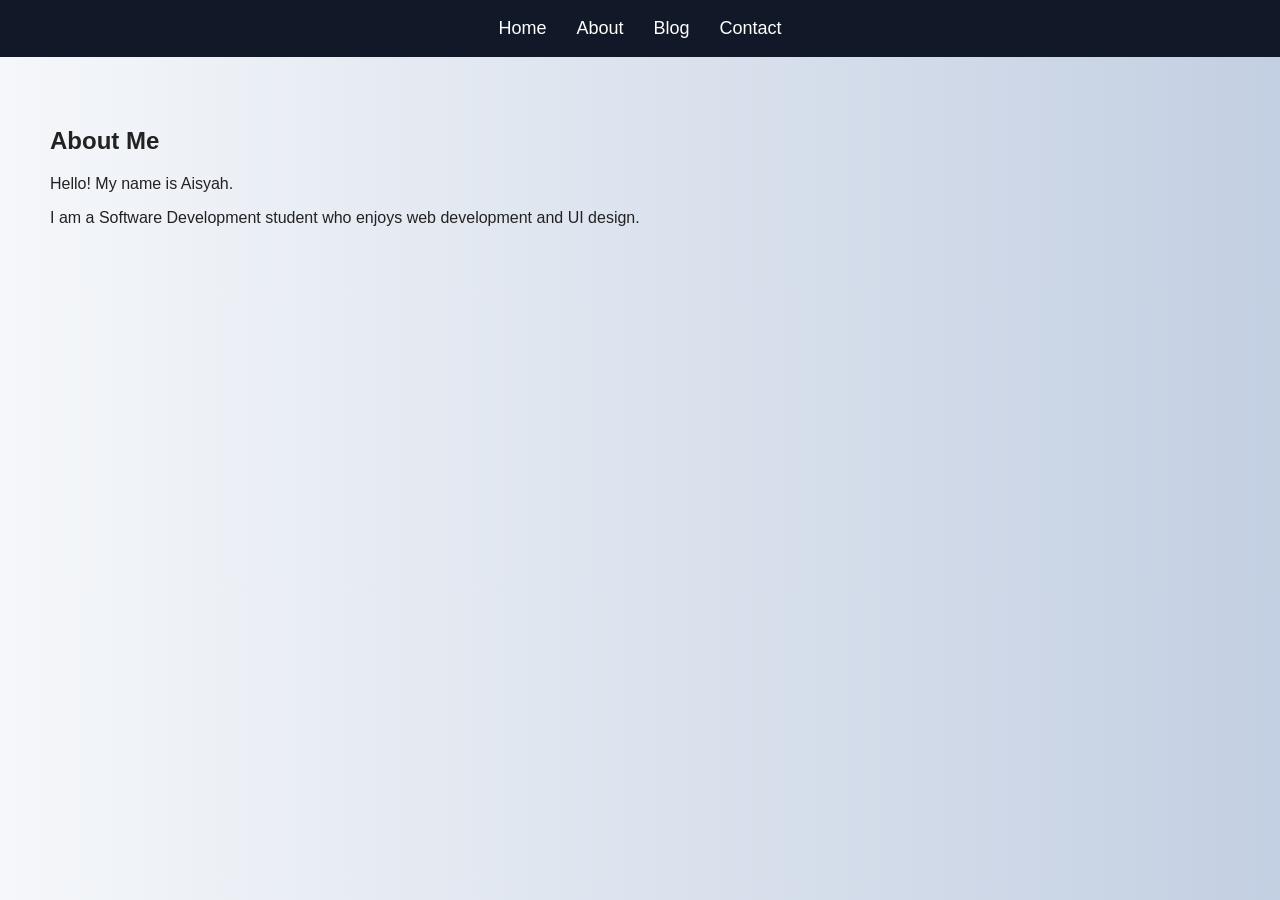
==== about.html @ bcb7bb66 "Initial commit" ====
<!DOCTYPE html>
<html>

<head>
    <title>About Me</title>

    <link rel="stylesheet" href="css/style.css">
</head>

<body>

    <nav>
        <a href="index.html">Home</a>
        <a href="about.html">About</a>
        <a href="blog.html">Blog</a>
        <a href="contact.html">Contact</a>
    </nav>

    <section>

        <h1>About Me</h1>

        <p>
            Hello! My name is Aisyah.
        </p>

        <p>
            I am a Software Development student who enjoys web development and UI design.
        </p>

    </section>

</body>

</html>
---- css/style.css ----
body{
    margin:0;
    font-family:Arial, sans-serif;
    background:linear-gradient(to right,#f5f7fa,#c3cfe2);
    color:#222;
}

/* Navbar */

nav{
    background:#111827;
    padding:18px;
    display:flex;
    justify-content:center;
    gap:30px;
}

nav a{
    color:white;
    text-decoration:none;
    font-size:18px;
    transition:0.3s;
}

nav a:hover{
    color:#60a5fa;
}

/* Hero Section */

.hero{
    text-align:center;
    padding:120px 20px;
}

.hero h1{
    font-size:60px;
    margin-bottom:20px;
}

.hero p{
    font-size:22px;
    margin-bottom:30px;
}

/* Sections */

section{
    padding:50px;
}

/* Blog Cards */

.post{
    background:white;
    padding:25px;
    margin-bottom:25px;
    border-radius:15px;
    box-shadow:0 5px 15px rgba(0,0,0,0.1);
    transition:0.3s;
}

.post:hover{
    transform:translateY(-5px);
}

/* Form */

input,
textarea{
    width:100%;
    padding:12px;
    margin-bottom:15px;
    border-radius:8px;
    border:1px solid #ccc;
}

/* Button */

button{
    background:#111827;
    color:white;
    border:none;
    padding:12px 25px;
    border-radius:8px;
    cursor:pointer;
    transition:0.3s;
}

button:hover{
    background:#2563eb;
}

/* Dark Mode */

.dark{
    background:#111827;
    color:white;
}

/* Responsive */

@media(max-width:768px){

    nav{
        flex-direction:column;
        align-items:center;
    }

    .hero h1{
        font-size:40px;
    }

}
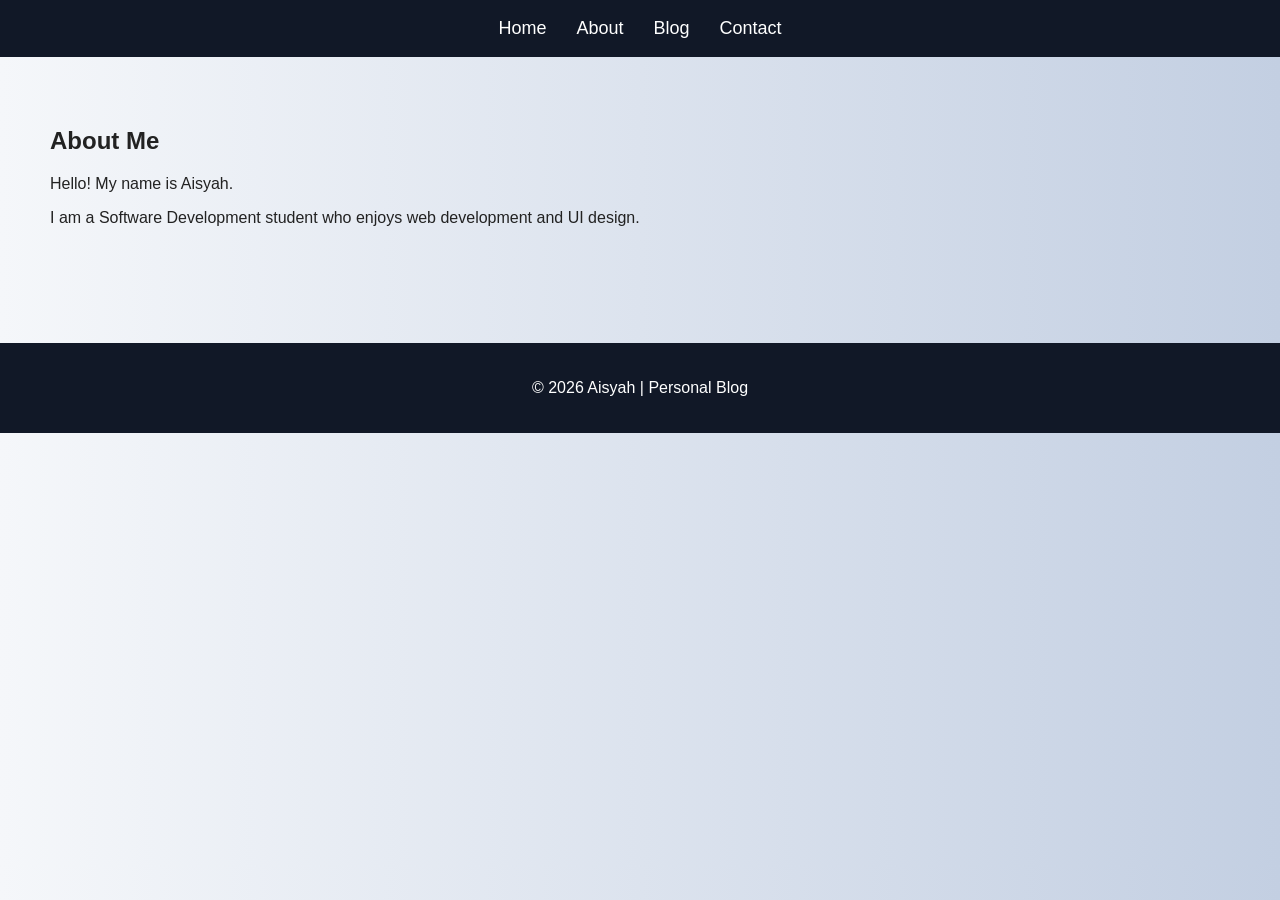
==== commit cb462f79: "Added footer section" ====
--- a/about.html
+++ b/about.html
@@ -29,6 +29,10 @@
         </p>
 
     </section>
+    
+    <footer>
+    <p>© 2026 Aisyah | Personal Blog</p>
+    </footer>
 
 </body>
 
--- a/css/style.css
+++ b/css/style.css
@@ -111,4 +111,12 @@
         font-size:40px;
     }
 
+}
+
+footer{
+    background:#111827;
+    color:white;
+    text-align:center;
+    padding:20px;
+    margin-top:50px;
 }
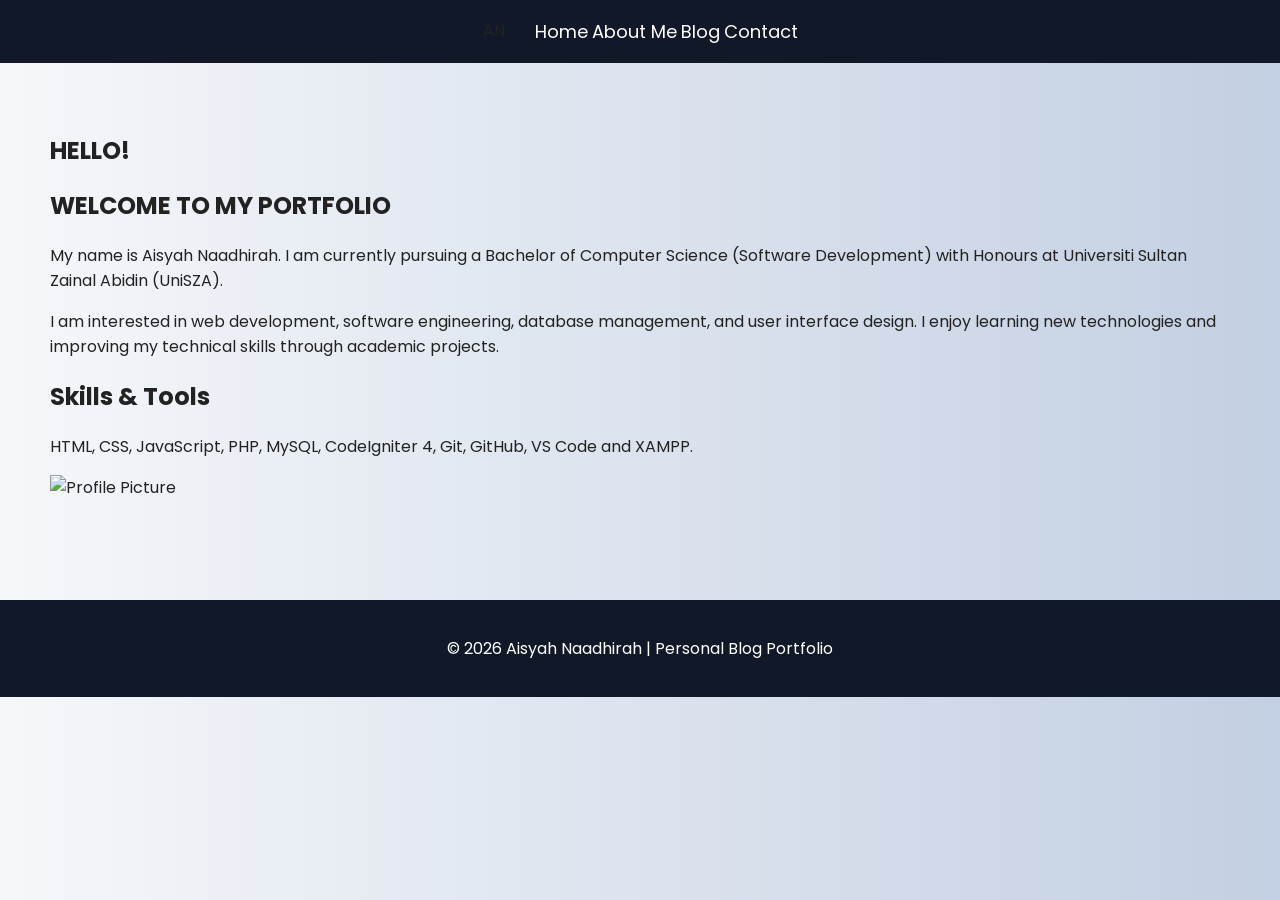
==== commit c7c34158: "Update about.html" ====
--- a/about.html
+++ b/about.html
@@ -1,39 +1,55 @@
 <!DOCTYPE html>
-<html>
-
+<html lang="en">
 <head>
-    <title>About Me</title>
-
-    <link rel="stylesheet" href="css/style.css">
+  <meta charset="UTF-8">
+  <meta name="viewport" content="width=device-width, initial-scale=1.0">
+  <title>Aisyah Naadhirah | About</title>
+  <link rel="stylesheet" href="css/style.css">
+  <script defer src="js/script.js"></script>
+  <link href="https://fonts.googleapis.com/css2?family=Poppins:wght@300;400;500;600;700;800&display=swap" rel="stylesheet">
 </head>
-
 <body>
 
-    <nav>
-        <a href="index.html">Home</a>
-        <a href="about.html">About</a>
-        <a href="blog.html">Blog</a>
-        <a href="contact.html">Contact</a>
-    </nav>
+<nav>
+  <div class="logo">AN</div>
+  <div class="nav-links">
+    <a href="index.html">Home</a>
+    <a href="about.html" class="active">About Me</a>
+    <a href="blog.html">Blog</a>
+    <a href="contact.html">Contact</a>
+  </div>
+</nav>
 
-    <section>
+<section class="page-section about-layout">
+  <div class="page-text">
+    <h1>HELLO!</h1>
+    <h2>WELCOME TO MY PORTFOLIO</h2>
 
-        <h1>About Me</h1>
+    <p>
+      My name is Aisyah Naadhirah. I am currently pursuing a Bachelor of Computer Science
+      (Software Development) with Honours at Universiti Sultan Zainal Abidin (UniSZA).
+    </p>
 
-        <p>
-            Hello! My name is Aisyah.
-        </p>
+    <p>
+      I am interested in web development, software engineering, database management,
+      and user interface design. I enjoy learning new technologies and improving my
+      technical skills through academic projects.
+    </p>
 
-        <p>
-            I am a Software Development student who enjoys web development and UI design.
-        </p>
+    <h2 class="small-title">Skills & Tools</h2>
+    <p>
+      HTML, CSS, JavaScript, PHP, MySQL, CodeIgniter 4, Git, GitHub, VS Code and XAMPP.
+    </p>
+  </div>
 
-    </section>
-    
-    <footer>
-    <p>© 2026 Aisyah | Personal Blog</p>
-    </footer>
+  <div class="about-image">
+    <img src="images/profile.jpg" alt="Profile Picture">
+  </div>
+</section>
+
+<footer>
+  <p>© 2026 Aisyah Naadhirah | Personal Blog Portfolio</p>
+</footer>
 
 </body>
-
 </html>
--- a/css/style.css
+++ b/css/style.css
@@ -1,6 +1,6 @@
 body{
     margin:0;
-    font-family:Arial, sans-serif;
+    font-family:'Poppins', sans-serif;
     background:linear-gradient(to right,#f5f7fa,#c3cfe2);
     color:#222;
 }
@@ -62,6 +62,7 @@
 
 .post:hover{
     transform:translateY(-5px);
+    box-shadow:0 10px 25px rgba(0,0,0,0.2);
 }
 
 /* Form */
@@ -119,4 +120,30 @@
     text-align:center;
     padding:20px;
     margin-top:50px;
+}
+
+.hero h1{
+    animation:fadeIn 1.5s ease;
+}
+
+.hero p{
+    animation:fadeIn 2s ease;
+}
+
+button{
+    animation:fadeIn 2.5s ease;
+}
+
+@keyframes fadeIn{
+
+    from{
+        opacity:0;
+        transform:translateY(30px);
+    }
+
+    to{
+        opacity:1;
+        transform:translateY(0);
+    }
+
 }
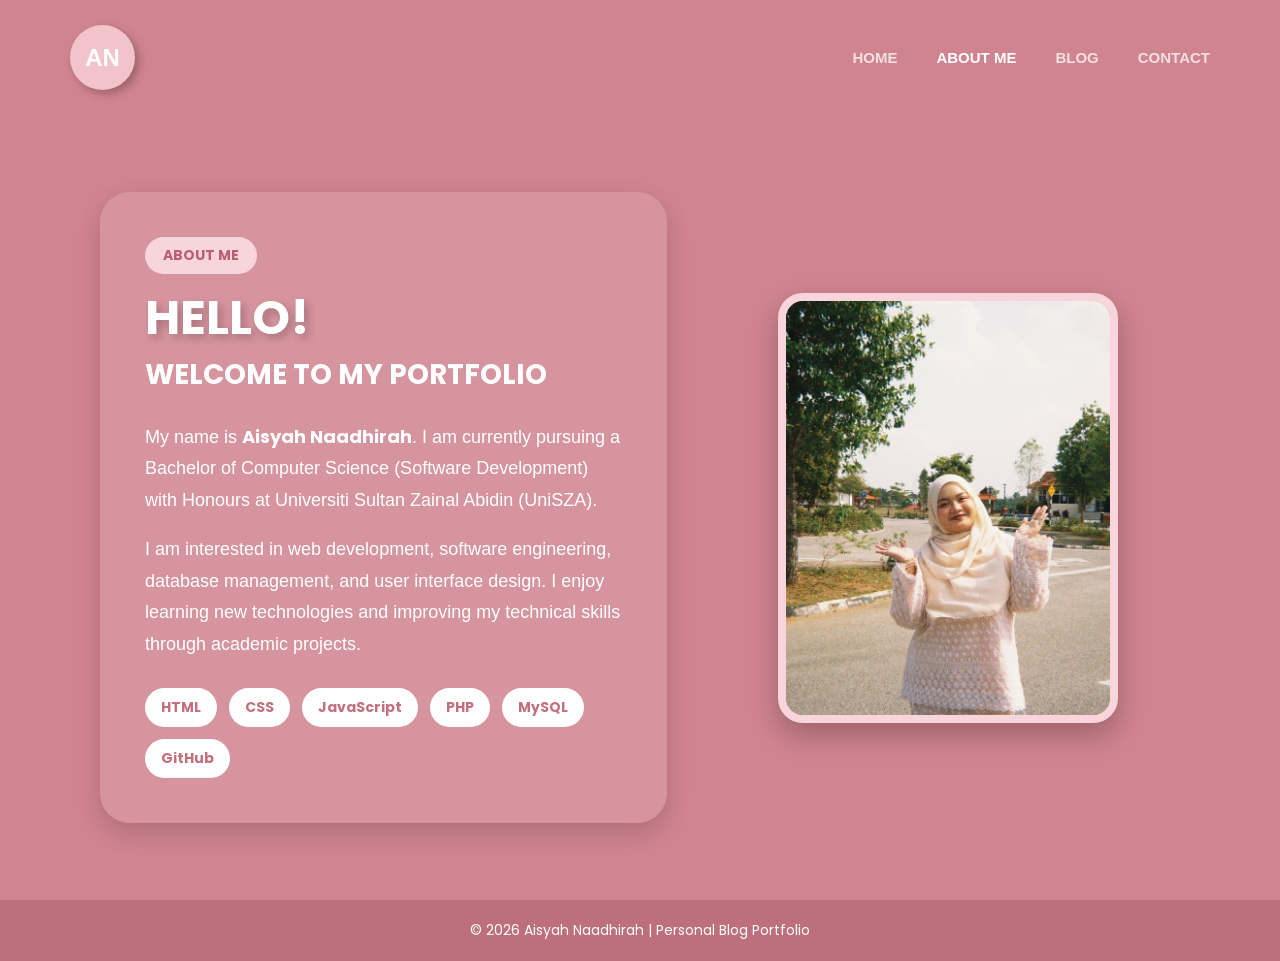
==== commit 9b47e1cb: "Enhance About Me page design and layout" ====
--- a/about.html
+++ b/about.html
@@ -21,13 +21,16 @@
 </nav>
 
 <section class="page-section about-layout">
-  <div class="page-text">
+  <div class="page-text about-card">
+    <span class="label">About Me</span>
+
     <h1>HELLO!</h1>
-    <h2>WELCOME TO MY PORTFOLIO</h2>
+    <h2>Welcome to My Portfolio</h2>
 
     <p>
-      My name is Aisyah Naadhirah. I am currently pursuing a Bachelor of Computer Science
-      (Software Development) with Honours at Universiti Sultan Zainal Abidin (UniSZA).
+      My name is <strong>Aisyah Naadhirah</strong>. I am currently pursuing a Bachelor of
+      Computer Science (Software Development) with Honours at Universiti Sultan Zainal
+      Abidin (UniSZA).
     </p>
 
     <p>
@@ -36,10 +39,14 @@
       technical skills through academic projects.
     </p>
 
-    <h2 class="small-title">Skills & Tools</h2>
-    <p>
-      HTML, CSS, JavaScript, PHP, MySQL, CodeIgniter 4, Git, GitHub, VS Code and XAMPP.
-    </p>
+    <div class="about-tags">
+      <span>HTML</span>
+      <span>CSS</span>
+      <span>JavaScript</span>
+      <span>PHP</span>
+      <span>MySQL</span>
+      <span>GitHub</span>
+    </div>
   </div>
 
   <div class="about-image">
--- a/css/style.css
+++ b/css/style.css
@@ -1,149 +1,423 @@
+*{
+  margin:0;
+  padding:0;
+  box-sizing:border-box;
+}
+
 body{
-    margin:0;
-    font-family:'Poppins', sans-serif;
-    background:linear-gradient(to right,#f5f7fa,#c3cfe2);
-    color:#222;
-}
-
-/* Navbar */
+  font-family:'Poppins', sans-serif;
+  background:#d0848f;
+  color:white;
+}
+
+body.dark-theme{
+  background:#7d4d58;
+}
+
+body.dark-theme nav,
+body.dark-theme footer{
+  background:#6c3f4a;
+}
+
+body.dark-theme .hero,
+body.dark-theme .page-section{
+  background:#7d4d58;
+}
 
 nav{
-    background:#111827;
-    padding:18px;
-    display:flex;
-    justify-content:center;
-    gap:30px;
-}
-
-nav a{
-    color:white;
-    text-decoration:none;
-    font-size:18px;
-    transition:0.3s;
-}
-
-nav a:hover{
-    color:#60a5fa;
-}
-
-/* Hero Section */
+  width:100%;
+  padding:25px 70px;
+  display:flex;
+  justify-content:space-between;
+  align-items:center;
+  background:#d0848f;
+}
+
+.logo{
+  width:65px;
+  height:65px;
+  background:#f1c3ca;
+  border-radius:50%;
+  display:flex;
+  align-items:center;
+  justify-content:center;
+  font-weight:800;
+  font-size:24px;
+  color:white;
+  box-shadow:4px 4px 8px rgba(0,0,0,0.25);
+}
+
+.nav-links a{
+  color:white;
+  text-decoration:none;
+  margin-left:35px;
+  font-size:15px;
+  font-weight:600;
+  text-transform:uppercase;
+  opacity:0.75;
+}
+
+.nav-links a:hover,
+.nav-links .active{
+  opacity:1;
+  font-weight:800;
+}
+
+/* HOME */
 
 .hero{
+  min-height:calc(100vh - 115px);
+  display:flex;
+  align-items:center;
+  justify-content:space-between;
+  padding:40px 100px 80px;
+  background:linear-gradient(90deg, #d0848f 0%, #d0848f 68%, #f2c4cb 68%, #f2c4cb 100%);
+}
+
+.hero-text h2{
+  font-size:48px;
+  letter-spacing:3px;
+  text-shadow:4px 4px 8px rgba(0,0,0,0.25);
+}
+
+.hero-text h1{
+  font-size:90px;
+  letter-spacing:4px;
+  line-height:1;
+  text-shadow:5px 5px 10px rgba(0,0,0,0.3);
+}
+
+.line{
+  width:160px;
+  height:4px;
+  background:white;
+  margin:55px 0 35px;
+}
+
+.hero-text h3{
+  display:inline-block;
+  font-size:25px;
+  border-bottom:3px solid white;
+  margin-bottom:10px;
+}
+
+.hero-text p{
+  font-size:22px;
+  letter-spacing:5px;
+}
+
+.btn{
+  display:inline-block;
+  margin-top:30px;
+  margin-right:10px;
+  background:white;
+  color:#d0848f;
+  padding:12px 28px;
+  border-radius:30px;
+  text-decoration:none;
+  font-weight:700;
+  border:none;
+  cursor:pointer;
+  box-shadow:0 6px 12px rgba(0,0,0,0.2);
+}
+
+.secondary-btn{
+  background:#f7d5da;
+}
+
+.hero-image img{
+  width:390px;
+  height:500px;
+  object-fit:cover;
+  border-radius:25px;
+  border:8px solid #f7d5da;
+  box-shadow:0 10px 25px rgba(0,0,0,0.25);
+}
+
+/* COMMON PAGE */
+
+.page-section{
+  min-height:calc(100vh - 115px);
+  padding:70px 100px;
+  background:#d0848f;
+}
+
+.section-title{
+  font-size:48px;
+  text-shadow:4px 4px 8px rgba(0,0,0,0.25);
+  margin-bottom:35px;
+}
+
+.small-title{
+  margin-top:30px;
+}
+
+/* ABOUT */
+
+/* ABOUT */
+
+.about-layout{
+  display:grid;
+  grid-template-columns:1.1fr 0.9fr;
+  align-items:center;
+  gap:50px;
+}
+
+.about-card{
+  background:rgba(255,255,255,0.13);
+  padding:45px;
+  border-radius:30px;
+  box-shadow:0 10px 25px rgba(0,0,0,0.16);
+}
+
+.label{
+  display:inline-block;
+  background:#f7d5da;
+  color:#b95f70;
+  padding:8px 18px;
+  border-radius:30px;
+  font-size:14px;
+  font-weight:700;
+  text-transform:uppercase;
+  margin-bottom:20px;
+}
+
+.page-text{
+  max-width:760px;
+}
+
+.page-text h1{
+  font-size:48px;
+  line-height:1;
+  margin-bottom:12px;
+  text-shadow:4px 4px 8px rgba(0,0,0,0.22);
+}
+
+.page-text h2{
+  font-size:28px;
+  margin-bottom:25px;
+  text-transform:uppercase;
+}
+
+.page-text p{
+  font-size:18px;
+  line-height:1.75;
+  margin-bottom:18px;
+  font-weight:500;
+}
+
+.about-tags{
+  display:flex;
+  flex-wrap:wrap;
+  gap:12px;
+  margin-top:28px;
+}
+
+.about-tags span{
+  background:white;
+  color:#c46f7d;
+  padding:9px 16px;
+  border-radius:25px;
+  font-size:14px;
+  font-weight:700;
+}
+
+.about-image{
+  display:flex;
+  justify-content:center;
+}
+
+.about-image img{
+  width:340px;
+  height:430px;
+  object-fit:cover;
+  border:8px solid #f7d5da;
+  border-radius:25px;
+  box-shadow:0 12px 28px rgba(0,0,0,0.25);
+}
+
+/* BLOG */
+
+.skills-projects{
+  display:grid;
+  grid-template-columns:repeat(3, 1fr);
+  gap:25px;
+  margin-bottom:55px;
+}
+
+.card,
+.project-card{
+  background:#e4a3ad;
+  padding:28px;
+  border-radius:22px;
+  box-shadow:0 8px 18px rgba(0,0,0,0.18);
+  transition:0.3s;
+}
+
+.card:hover,
+.project-card:hover{
+  transform:translateY(-8px);
+}
+
+.card h2,
+.project-card h2{
+  font-size:26px;
+  margin-bottom:15px;
+  text-transform:uppercase;
+}
+
+.card p,
+.project-card p{
+  font-size:17px;
+  line-height:1.8;
+}
+
+.project-title{
+  margin-top:30px;
+}
+
+.project-card{
+  margin-bottom:25px;
+}
+
+/* CONTACT */
+
+.contact-layout{
+  display:flex;
+  align-items:center;
+  justify-content:space-between;
+  gap:60px;
+  background:linear-gradient(180deg, #d0848f 0%, #d0848f 35%, #f2b8c0 35%, #f2b8c0 100%);
+}
+
+.contact-info h1{
+  font-size:45px;
+  margin-bottom:45px;
+  text-shadow:4px 4px 8px rgba(0,0,0,0.25);
+}
+
+.contact-item{
+  display:flex;
+  align-items:center;
+  gap:20px;
+  margin-bottom:25px;
+}
+
+.contact-item span{
+  width:60px;
+  height:60px;
+  background:white;
+  color:#d0848f;
+  border-radius:50%;
+  display:flex;
+  align-items:center;
+  justify-content:center;
+  font-size:28px;
+}
+
+.contact-item p{
+  font-size:21px;
+  line-height:1.5;
+}
+
+.contact-image img{
+  width:380px;
+  height:500px;
+  object-fit:cover;
+  border-radius:20px;
+  border:8px solid #f7d5da;
+  box-shadow:0 10px 25px rgba(0,0,0,0.25);
+}
+
+/* FOOTER */
+
+footer{
+  background:#bd6f7b;
+  text-align:center;
+  padding:20px;
+  color:white;
+  font-size:14px;
+}
+
+/* RESPONSIVE */
+
+@media(max-width:900px){
+
+  nav{
+    padding:20px;
+    flex-direction:column;
+    gap:15px;
+  }
+
+  .nav-links{
     text-align:center;
-    padding:120px 20px;
-}
-
-.hero h1{
-    font-size:60px;
-    margin-bottom:20px;
-}
-
-.hero p{
-    font-size:22px;
-    margin-bottom:30px;
-}
-
-/* Sections */
-
-section{
-    padding:50px;
-}
-
-/* Blog Cards */
-
-.post{
-    background:white;
-    padding:25px;
-    margin-bottom:25px;
-    border-radius:15px;
-    box-shadow:0 5px 15px rgba(0,0,0,0.1);
-    transition:0.3s;
-}
-
-.post:hover{
-    transform:translateY(-5px);
-    box-shadow:0 10px 25px rgba(0,0,0,0.2);
-}
-
-/* Form */
-
-input,
-textarea{
-    width:100%;
-    padding:12px;
-    margin-bottom:15px;
-    border-radius:8px;
-    border:1px solid #ccc;
-}
-
-/* Button */
-
-button{
-    background:#111827;
-    color:white;
-    border:none;
-    padding:12px 25px;
-    border-radius:8px;
-    cursor:pointer;
-    transition:0.3s;
-}
-
-button:hover{
-    background:#2563eb;
-}
-
-/* Dark Mode */
-
-.dark{
-    background:#111827;
-    color:white;
-}
-
-/* Responsive */
-
-@media(max-width:768px){
-
-    nav{
-        flex-direction:column;
-        align-items:center;
-    }
-
-    .hero h1{
-        font-size:40px;
-    }
-
-}
-
-footer{
-    background:#111827;
-    color:white;
+  }
+
+  .nav-links a{
+    display:inline-block;
+    margin:8px;
+    font-size:13px;
+  }
+
+  .hero,
+  .about-layout,
+  .contact-layout{
+    flex-direction:column;
     text-align:center;
-    padding:20px;
-    margin-top:50px;
-}
-
-.hero h1{
-    animation:fadeIn 1.5s ease;
-}
-
-.hero p{
-    animation:fadeIn 2s ease;
-}
-
-button{
-    animation:fadeIn 2.5s ease;
-}
-
-@keyframes fadeIn{
-
-    from{
-        opacity:0;
-        transform:translateY(30px);
-    }
-
-    to{
-        opacity:1;
-        transform:translateY(0);
-    }
-
+    padding:50px 25px;
+    background:#d0848f;
+  }
+
+  .hero-text h1{
+    font-size:55px;
+  }
+
+  .hero-text h2,
+  .section-title{
+    font-size:34px;
+  }
+
+  .hero-text p{
+    font-size:16px;
+    letter-spacing:2px;
+  }
+
+  .line{
+    margin:35px auto;
+  }
+
+  .hero-image img,
+  .about-image img,
+  .contact-image img{
+    width:280px;
+    height:360px;
+  }
+
+  .page-section{
+    padding:50px 25px;
+  }
+
+  .skills-projects{
+    grid-template-columns:1fr;
+  }
+
+  .about-layout{
+  grid-template-columns:1fr;
+}
+
+.about-card{
+  padding:28px;
+}
+
+.page-text h1{
+  font-size:38px;
+}
+
+.page-text h2{
+  font-size:23px;
+}
+
+.page-text p{
+  font-size:16px;
+}
 }
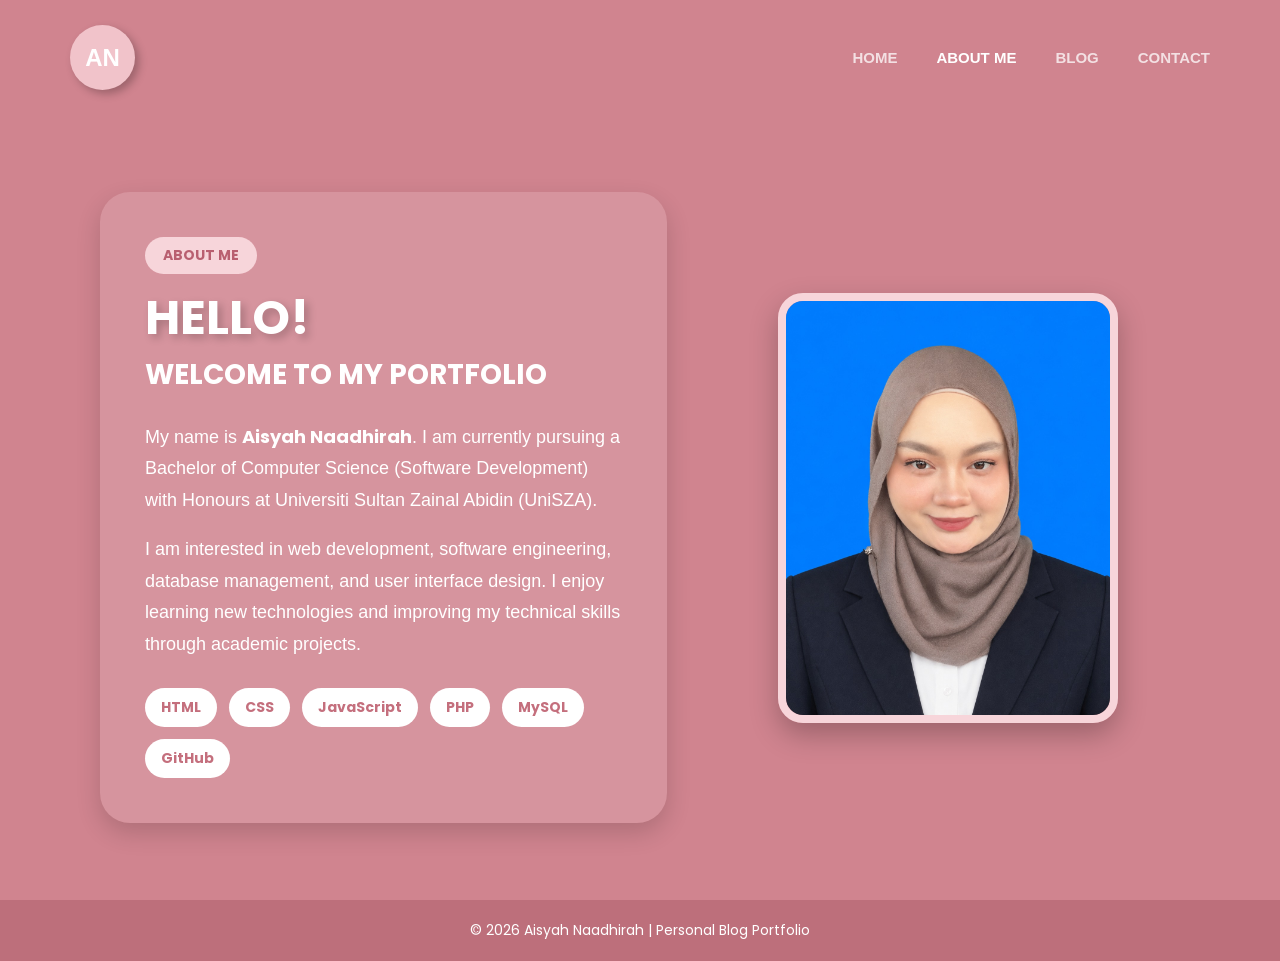
==== commit 41fa09d6: "change photo in about.html" ====
--- a/about.html
+++ b/about.html
@@ -50,7 +50,7 @@
   </div>
 
   <div class="about-image">
-    <img src="images/profile.jpg" alt="Profile Picture">
+    <img src="images/formal.jpeg" alt="Profile Picture">
   </div>
 </section>
 
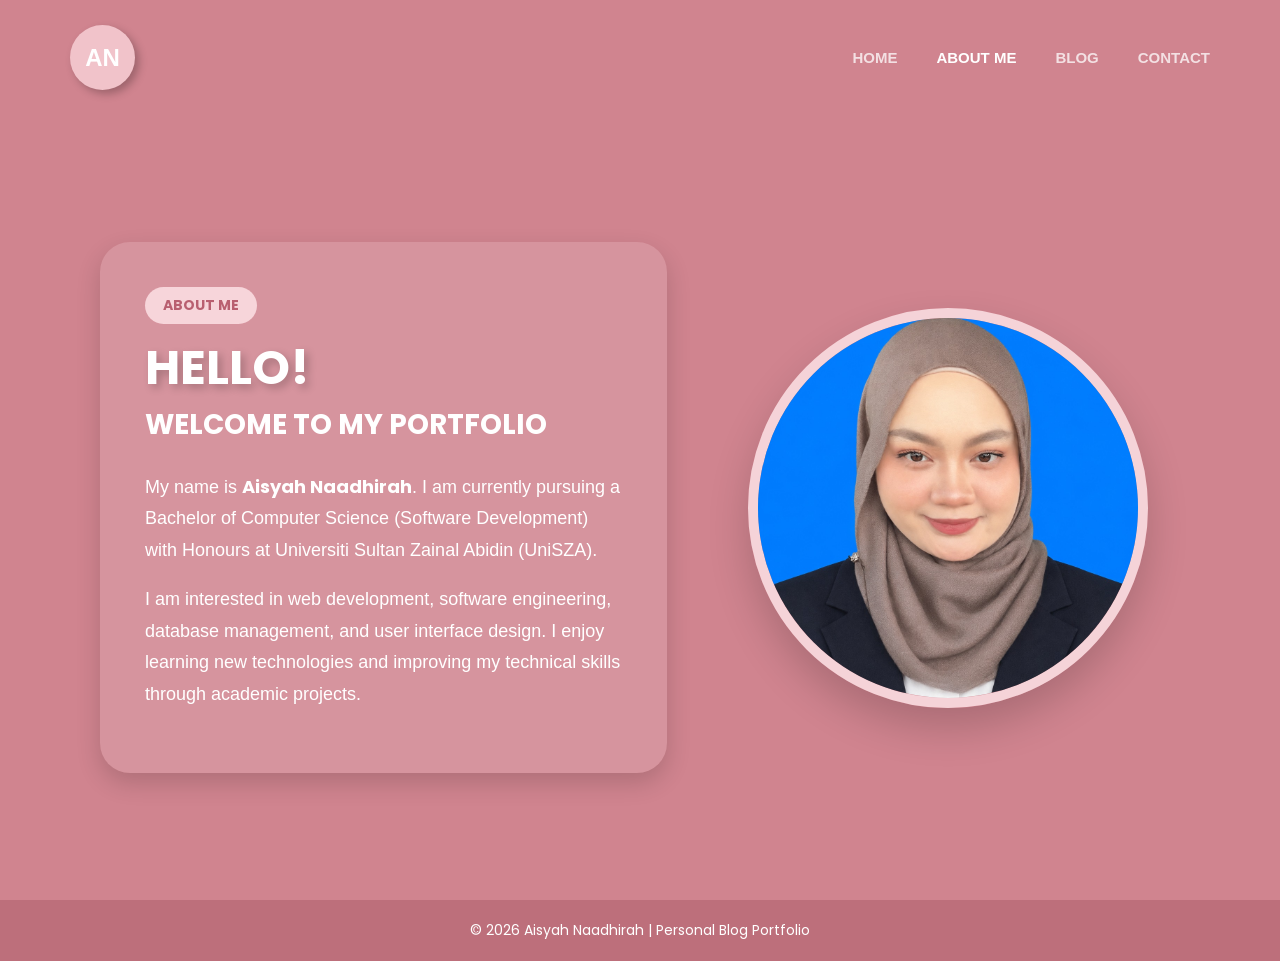
==== commit 478743f4: "update about description" ====
--- a/about.html
+++ b/about.html
@@ -39,14 +39,6 @@
       technical skills through academic projects.
     </p>
 
-    <div class="about-tags">
-      <span>HTML</span>
-      <span>CSS</span>
-      <span>JavaScript</span>
-      <span>PHP</span>
-      <span>MySQL</span>
-      <span>GitHub</span>
-    </div>
   </div>
 
   <div class="about-image">
--- a/css/style.css
+++ b/css/style.css
@@ -225,15 +225,16 @@
 .about-image{
   display:flex;
   justify-content:center;
+  align-items:center;
 }
 
 .about-image img{
-  width:340px;
-  height:430px;
+  width:400px;
+  height:400px;
   object-fit:cover;
-  border:8px solid #f7d5da;
-  border-radius:25px;
-  box-shadow:0 12px 28px rgba(0,0,0,0.25);
+  border:10px solid #f5d3d8;
+  border-radius:50%;
+  box-shadow:0 20px 40px rgba(0,0,0,0.18);
 }
 
 /* BLOG */
@@ -402,7 +403,10 @@
   }
 
   .about-layout{
-  grid-template-columns:1fr;
+  display:flex;
+  justify-content:space-between;
+  align-items:center;
+  gap:80px;
 }
 
 .about-card{
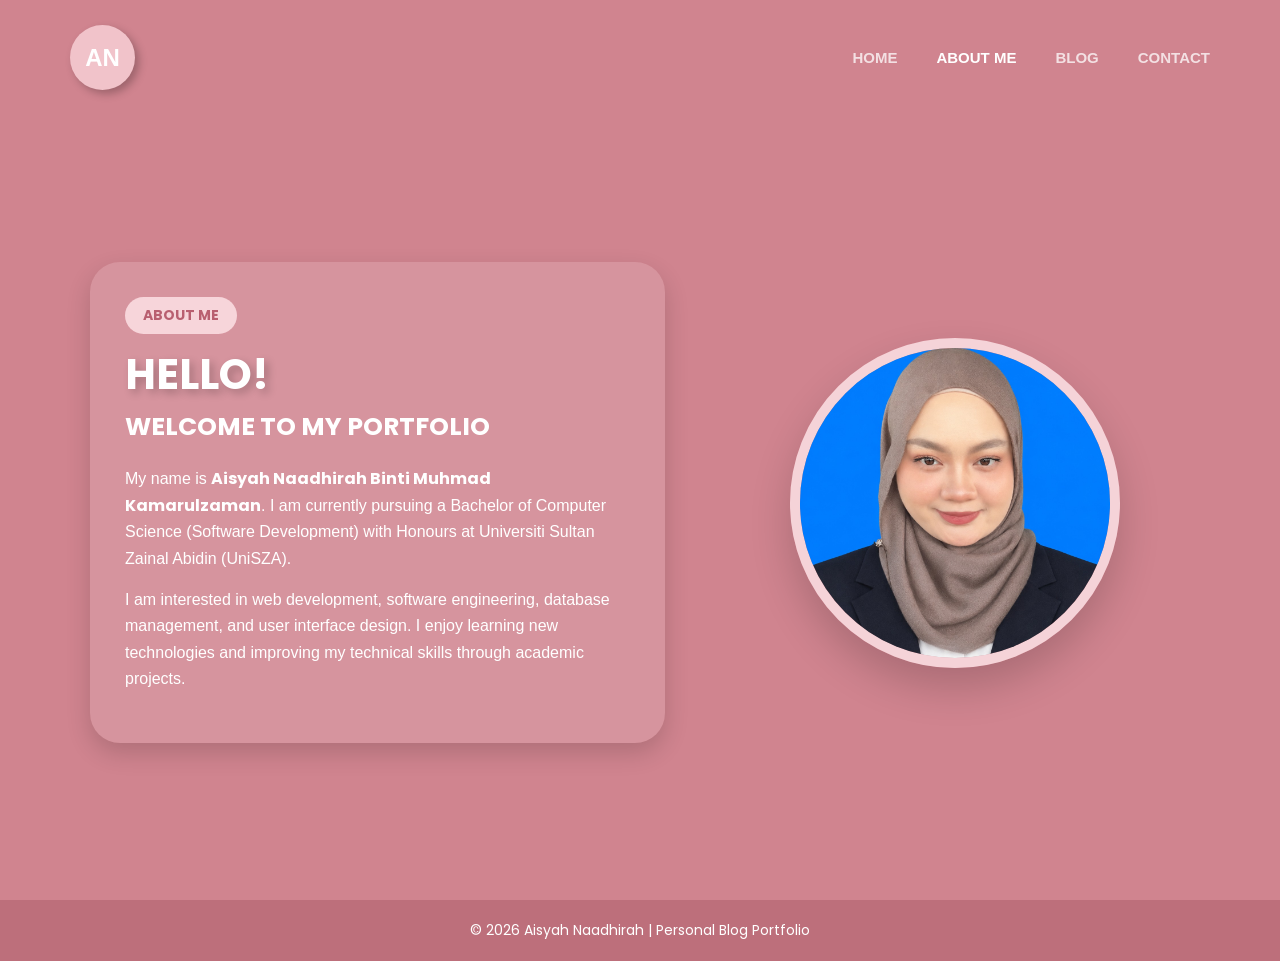
==== commit 3878bb63: "update about information" ====
--- a/about.html
+++ b/about.html
@@ -28,7 +28,7 @@
     <h2>Welcome to My Portfolio</h2>
 
     <p>
-      My name is <strong>Aisyah Naadhirah</strong>. I am currently pursuing a Bachelor of
+      My name is <strong>Aisyah Naadhirah Binti Muhmad Kamarulzaman</strong>. I am currently pursuing a Bachelor of
       Computer Science (Software Development) with Honours at Universiti Sultan Zainal
       Abidin (UniSZA).
     </p>
--- a/css/style.css
+++ b/css/style.css
@@ -10,19 +10,7 @@
   color:white;
 }
 
-body.dark-theme{
-  background:#7d4d58;
-}
-
-body.dark-theme nav,
-body.dark-theme footer{
-  background:#6c3f4a;
-}
-
-body.dark-theme .hero,
-body.dark-theme .page-section{
-  background:#7d4d58;
-}
+/* NAVBAR */
 
 nav{
   width:100%;
@@ -63,71 +51,81 @@
   font-weight:800;
 }
 
-/* HOME */
-
-.hero{
-  min-height:calc(100vh - 115px);
-  display:flex;
-  align-items:center;
-  justify-content:space-between;
-  padding:40px 100px 80px;
-  background:linear-gradient(90deg, #d0848f 0%, #d0848f 68%, #f2c4cb 68%, #f2c4cb 100%);
-}
-
-.hero-text h2{
-  font-size:48px;
-  letter-spacing:3px;
-  text-shadow:4px 4px 8px rgba(0,0,0,0.25);
-}
-
-.hero-text h1{
-  font-size:90px;
-  letter-spacing:4px;
-  line-height:1;
-  text-shadow:5px 5px 10px rgba(0,0,0,0.3);
-}
-
-.line{
-  width:160px;
-  height:4px;
-  background:white;
-  margin:55px 0 35px;
-}
-
-.hero-text h3{
-  display:inline-block;
-  font-size:25px;
-  border-bottom:3px solid white;
-  margin-bottom:10px;
-}
-
-.hero-text p{
-  font-size:22px;
-  letter-spacing:5px;
-}
+/* BUTTON */
 
 .btn{
   display:inline-block;
   margin-top:30px;
   margin-right:10px;
   background:white;
-  color:#d0848f;
-  padding:12px 28px;
-  border-radius:30px;
+  color:#c46f7d;
+  padding:12px 30px;
+  border-radius:35px;
   text-decoration:none;
   font-weight:700;
   border:none;
   cursor:pointer;
-  box-shadow:0 6px 12px rgba(0,0,0,0.2);
+  box-shadow:0 8px 18px rgba(0,0,0,0.18);
+  transition:0.3s;
+}
+
+.btn:hover{
+  background:#f7d5da;
+  color:#9f5260;
+  transform:translateY(-3px);
 }
 
 .secondary-btn{
   background:#f7d5da;
+  color:#c46f7d;
+}
+
+/* HOME */
+
+.hero{
+  min-height:calc(100vh - 115px);
+  display:flex;
+  align-items:center;
+  justify-content:space-between;
+  padding:35px 90px 55px;
+  background:linear-gradient(90deg, #d0848f 0%, #d0848f 68%, #f2c4cb 68%, #f2c4cb 100%);
+}
+
+.hero-text h2{
+  font-size:42px;
+  letter-spacing:3px;
+  text-shadow:4px 4px 8px rgba(0,0,0,0.25);
+}
+
+.hero-text h1{
+  font-size:78px;
+  letter-spacing:4px;
+  line-height:1;
+  text-shadow:5px 5px 10px rgba(0,0,0,0.3);
+}
+
+.line{
+  width:160px;
+  height:4px;
+  background:white;
+  margin:45px 0 30px;
+}
+
+.hero-text h3{
+  display:inline-block;
+  font-size:24px;
+  border-bottom:3px solid white;
+  margin-bottom:10px;
+}
+
+.hero-text p{
+  font-size:20px;
+  letter-spacing:4px;
 }
 
 .hero-image img{
-  width:390px;
-  height:500px;
+  width:340px;
+  height:430px;
   object-fit:cover;
   border-radius:25px;
   border:8px solid #f7d5da;
@@ -138,34 +136,30 @@
 
 .page-section{
   min-height:calc(100vh - 115px);
-  padding:70px 100px;
+  padding:45px 90px 55px;
   background:#d0848f;
 }
 
 .section-title{
-  font-size:48px;
+  font-size:42px;
   text-shadow:4px 4px 8px rgba(0,0,0,0.25);
-  margin-bottom:35px;
-}
-
-.small-title{
-  margin-top:30px;
+  margin-bottom:30px;
 }
 
 /* ABOUT */
 
-/* ABOUT */
-
 .about-layout{
+  min-height:calc(100vh - 115px);
   display:grid;
   grid-template-columns:1.1fr 0.9fr;
   align-items:center;
-  gap:50px;
+  gap:55px;
+  padding:45px 90px 55px;
 }
 
 .about-card{
   background:rgba(255,255,255,0.13);
-  padding:45px;
+  padding:35px;
   border-radius:30px;
   box-shadow:0 10px 25px rgba(0,0,0,0.16);
 }
@@ -187,22 +181,22 @@
 }
 
 .page-text h1{
-  font-size:48px;
+  font-size:42px;
   line-height:1;
   margin-bottom:12px;
   text-shadow:4px 4px 8px rgba(0,0,0,0.22);
 }
 
 .page-text h2{
-  font-size:28px;
-  margin-bottom:25px;
+  font-size:25px;
+  margin-bottom:20px;
   text-transform:uppercase;
 }
 
 .page-text p{
-  font-size:18px;
-  line-height:1.75;
-  margin-bottom:18px;
+  font-size:16px;
+  line-height:1.65;
+  margin-bottom:15px;
   font-weight:500;
 }
 
@@ -210,7 +204,7 @@
   display:flex;
   flex-wrap:wrap;
   gap:12px;
-  margin-top:28px;
+  margin-top:25px;
 }
 
 .about-tags span{
@@ -229,8 +223,8 @@
 }
 
 .about-image img{
-  width:400px;
-  height:400px;
+  width:330px;
+  height:330px;
   object-fit:cover;
   border:10px solid #f5d3d8;
   border-radius:50%;
@@ -284,16 +278,18 @@
 /* CONTACT */
 
 .contact-layout{
+  min-height:calc(100vh - 115px);
   display:flex;
   align-items:center;
   justify-content:space-between;
-  gap:60px;
+  gap:55px;
+  padding:45px 90px 55px;
   background:linear-gradient(180deg, #d0848f 0%, #d0848f 35%, #f2b8c0 35%, #f2b8c0 100%);
 }
 
 .contact-info h1{
-  font-size:45px;
-  margin-bottom:45px;
+  font-size:38px;
+  margin-bottom:35px;
   text-shadow:4px 4px 8px rgba(0,0,0,0.25);
 }
 
@@ -301,29 +297,42 @@
   display:flex;
   align-items:center;
   gap:20px;
-  margin-bottom:25px;
+  margin-bottom:18px;
 }
 
 .contact-item span{
-  width:60px;
-  height:60px;
+  width:55px;
+  height:55px;
   background:white;
   color:#d0848f;
   border-radius:50%;
   display:flex;
   align-items:center;
   justify-content:center;
-  font-size:28px;
+  font-size:25px;
+  flex-shrink:0;
 }
 
 .contact-item p{
-  font-size:21px;
-  line-height:1.5;
+  font-size:18px;
+  line-height:1.45;
+  margin:0;
+}
+
+.contact-item a{
+  color:white;
+  text-decoration:none;
+  transition:0.3s;
+}
+
+.contact-item a:hover{
+  color:#f7d5da;
+  text-decoration:underline;
 }
 
 .contact-image img{
-  width:380px;
-  height:500px;
+  width:330px;
+  height:420px;
   object-fit:cover;
   border-radius:20px;
   border:8px solid #f7d5da;
@@ -387,13 +396,37 @@
     margin:35px auto;
   }
 
-  .hero-image img,
-  .about-image img,
-  .contact-image img{
+  .hero-image img{
     width:280px;
     height:360px;
   }
 
+  .about-layout{
+    display:flex;
+    gap:50px;
+  }
+
+  .about-card{
+    padding:28px;
+  }
+
+  .about-image img{
+    width:280px;
+    height:280px;
+  }
+
+  .page-text h1{
+    font-size:38px;
+  }
+
+  .page-text h2{
+    font-size:23px;
+  }
+
+  .page-text p{
+    font-size:16px;
+  }
+
   .page-section{
     padding:50px 25px;
   }
@@ -402,26 +435,42 @@
     grid-template-columns:1fr;
   }
 
-  .about-layout{
-  display:flex;
-  justify-content:space-between;
-  align-items:center;
-  gap:80px;
-}
-
-.about-card{
-  padding:28px;
-}
-
-.page-text h1{
-  font-size:38px;
-}
-
-.page-text h2{
-  font-size:23px;
-}
-
-.page-text p{
-  font-size:16px;
-}
+  .contact-info{
+    width:100%;
+  }
+
+  .contact-info h1{
+    font-size:40px;
+    line-height:1.25;
+    margin-bottom:40px;
+  }
+
+  .contact-item{
+    display:flex;
+    align-items:center;
+    justify-content:flex-start;
+    text-align:left;
+    gap:18px;
+    max-width:520px;
+    margin:0 auto 24px;
+  }
+
+  .contact-item span{
+    width:62px;
+    height:62px;
+    font-size:26px;
+  }
+
+  .contact-item p{
+    font-size:18px;
+    margin:0;
+  }
+
+  .contact-image{
+    display:none;
+  }
+
+  .btn{
+    margin-top:25px;
+  }
 }
